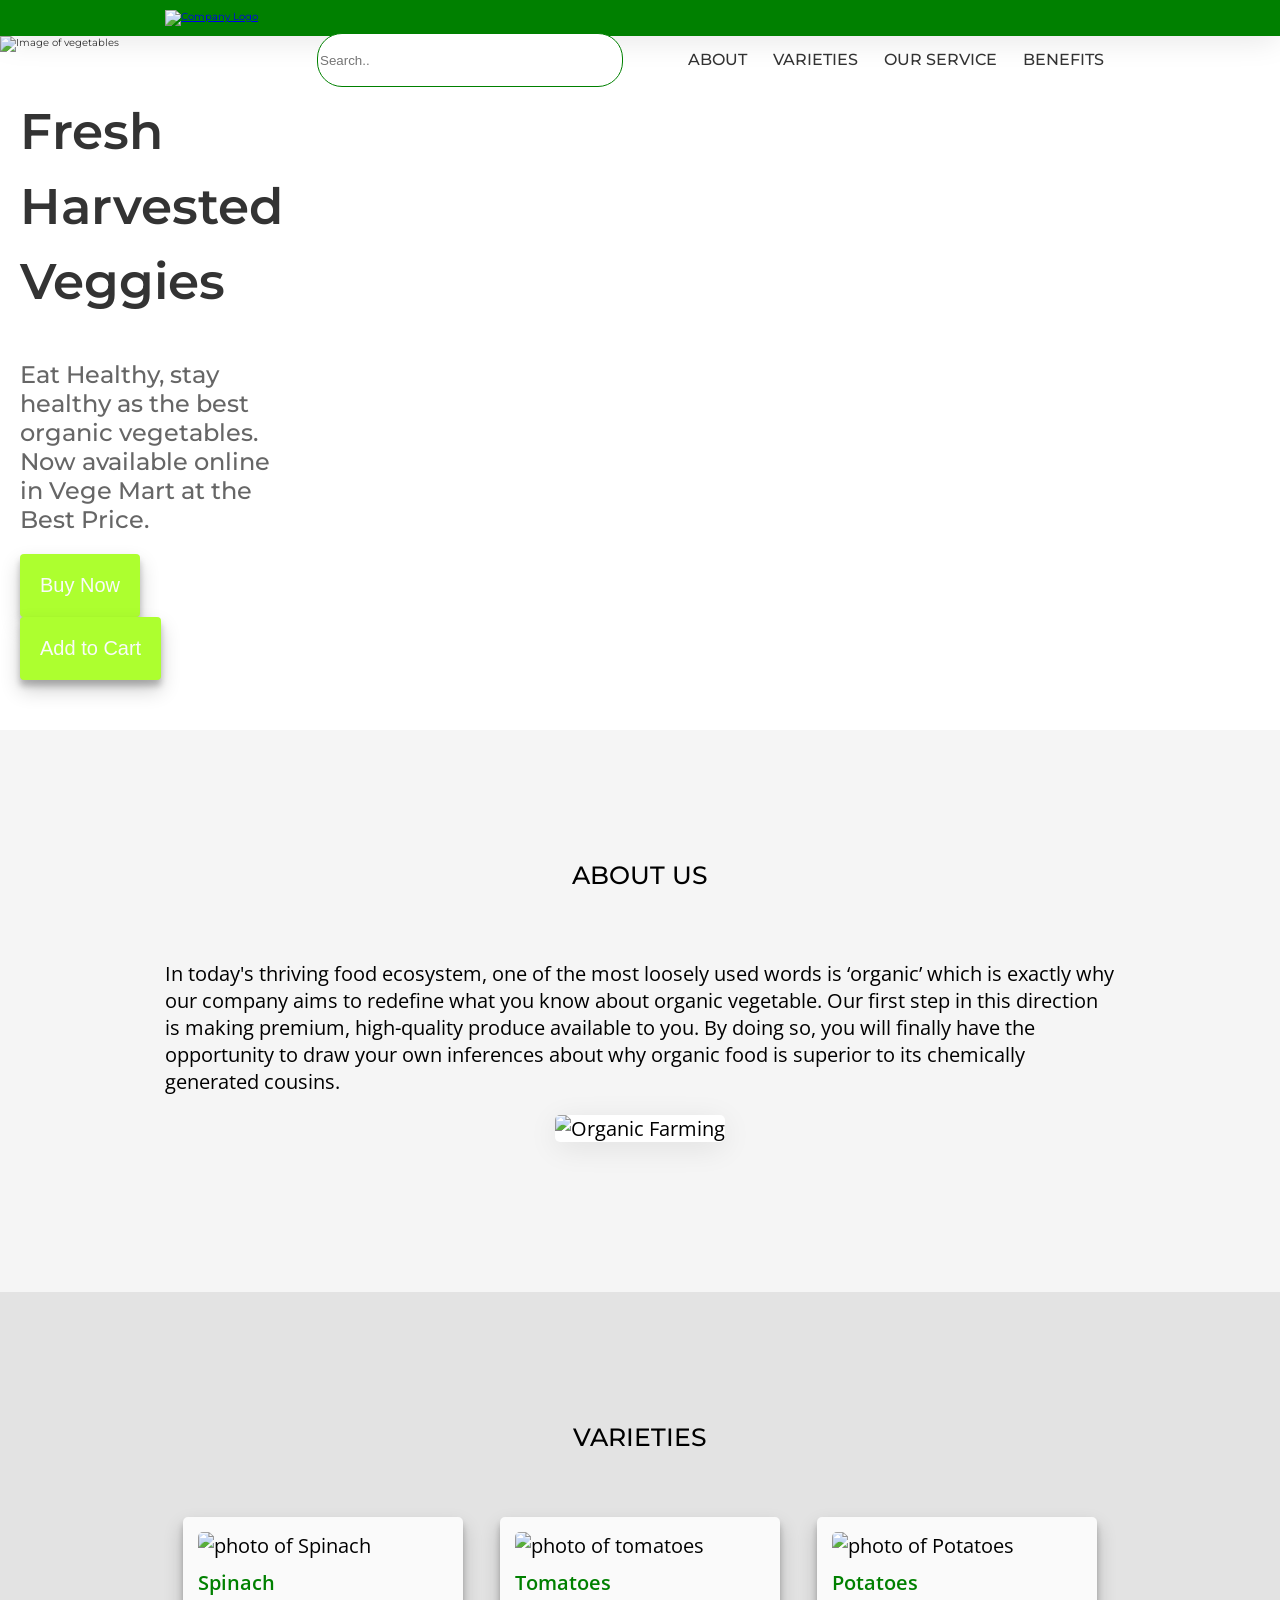
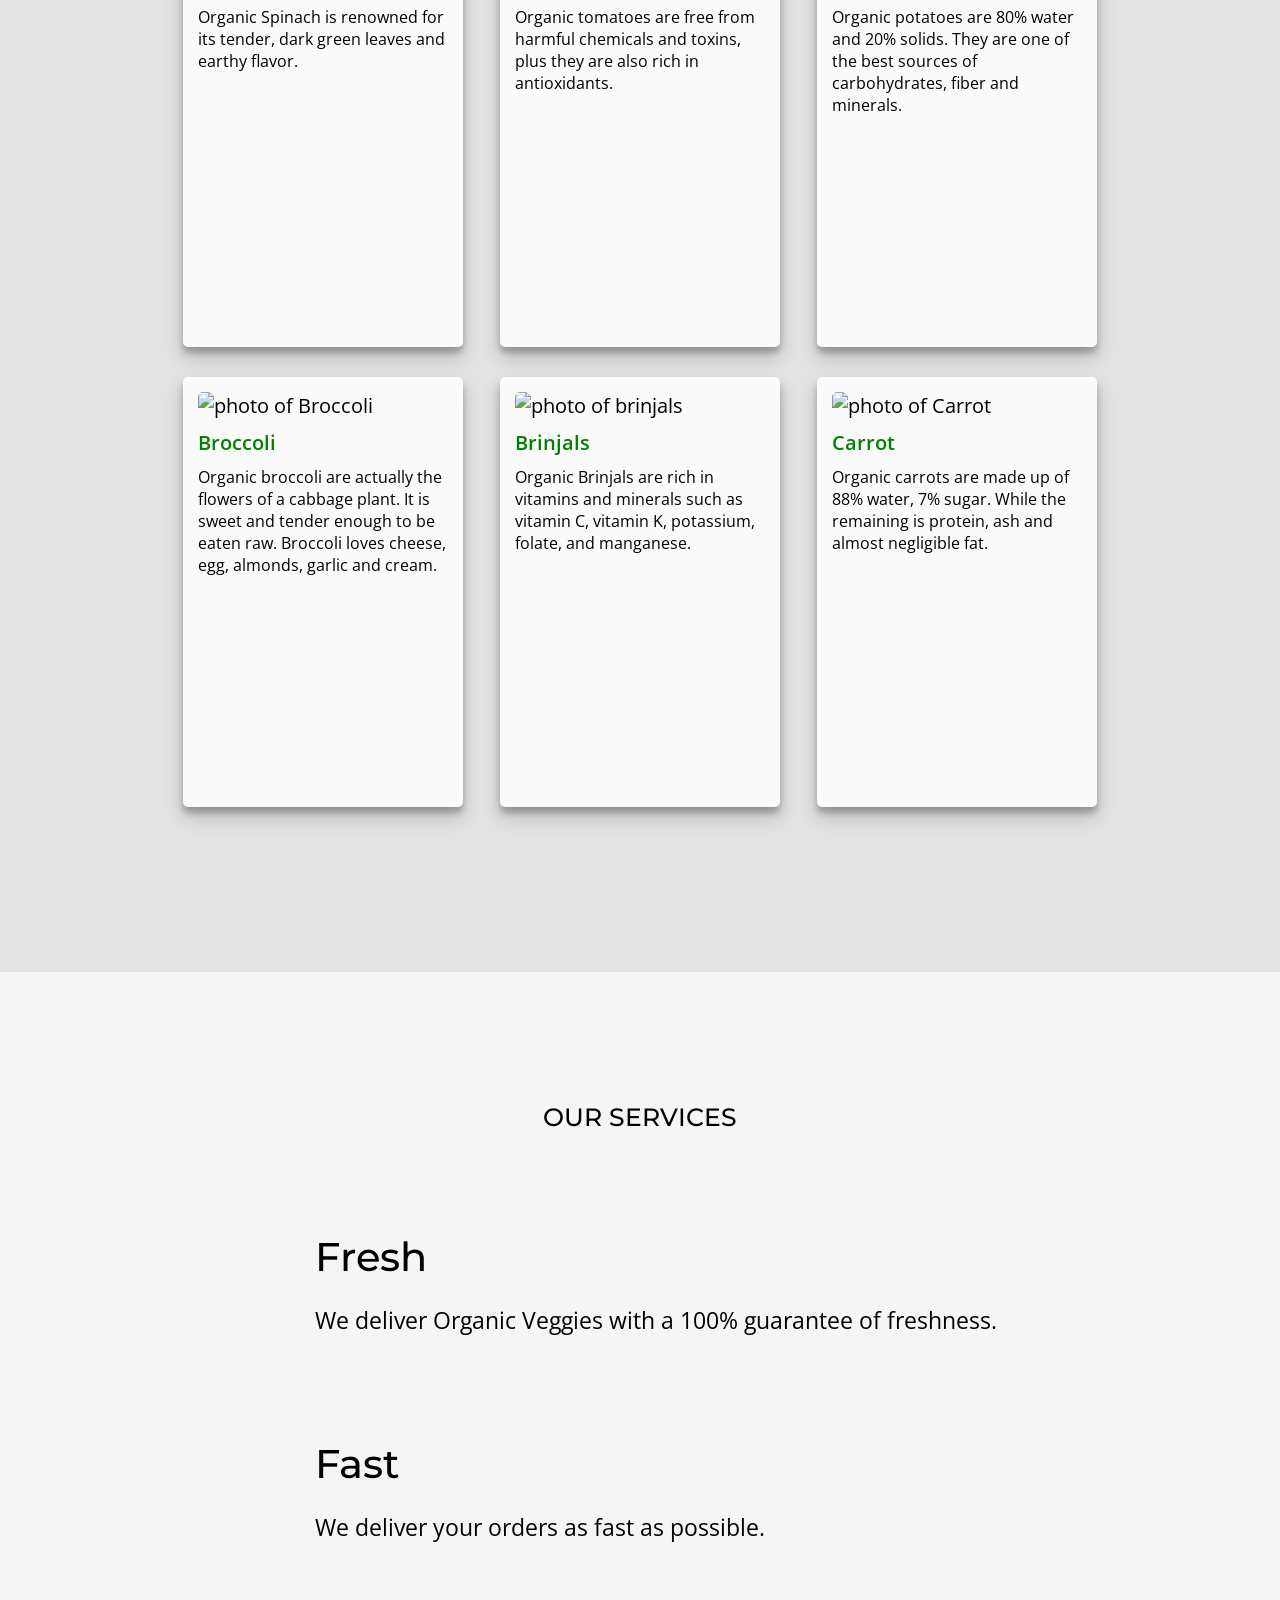
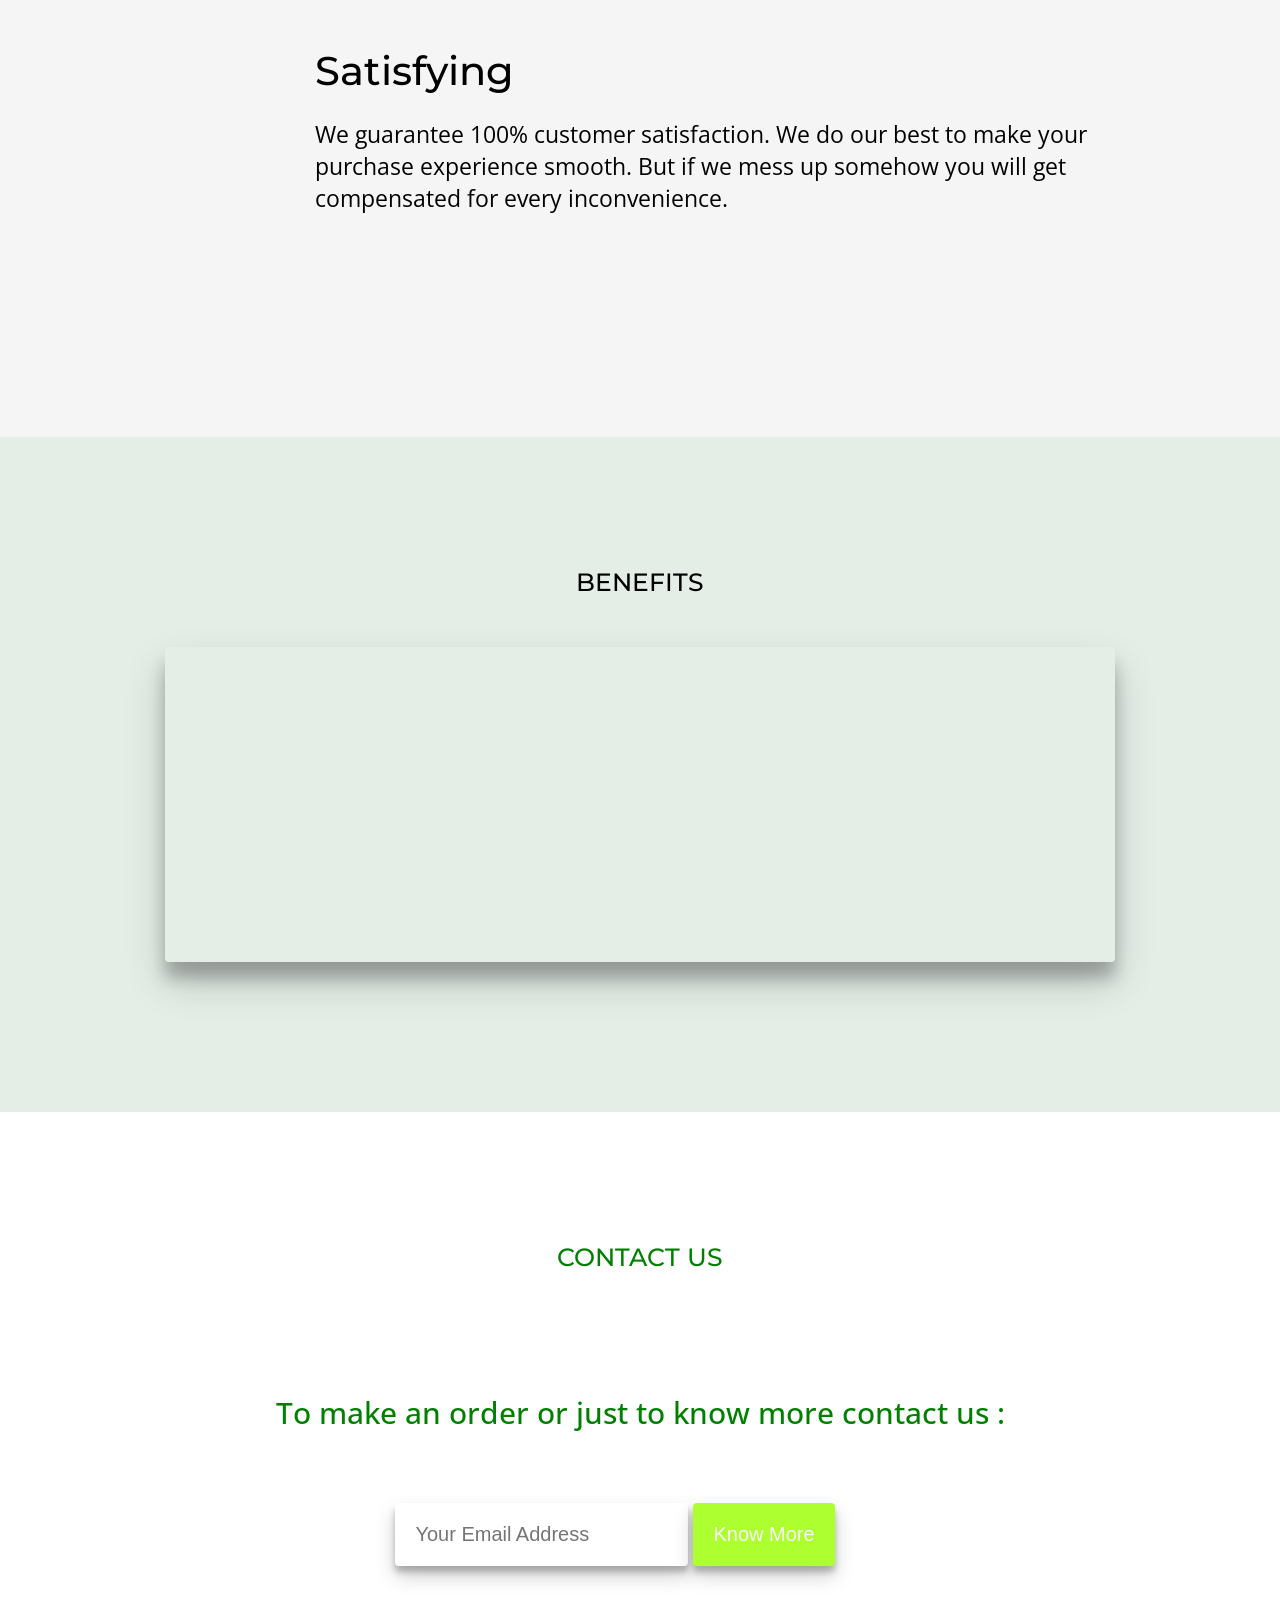
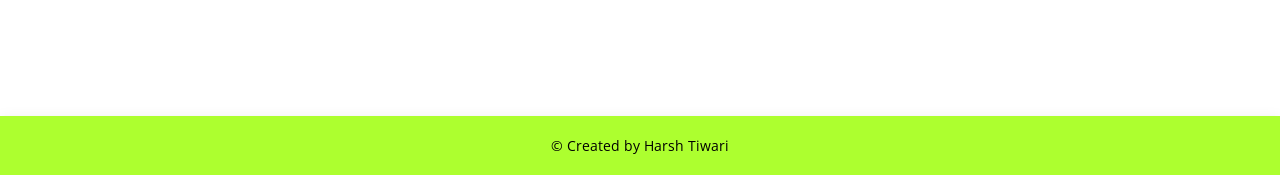
==== Landing page/index.html @ 514522a1 "Add files via upload" ====
<!DOCTYPE html>
<html lang="en">
  <head>
    <title>Organic Vegetable Shop Landing Page</title>
    <meta charset="UTF-8" />
    <meta name="viewport" content="width=device-width" />
    <link rel="stylesheet" href="style.css" />
  </head>
  <body>
    <header id="header">
      <div class="header-content-div">
        <a href="#home-sec">
          <img
            src="https://static.vecteezy.com/system/resources/previews/010/403/606/original/vegetable-logo-emblem-vintage-design-creative-idea-design-inspiration-free-vector.jpg"
            alt="Company Logo" 
            id="header-img"
        /></a>
        <nav id="nav-bar">
          <input type="text" placeholder="Search..">
          <a href="#about" class="nav-link">ABOUT</a>
          <a href="#varieties" class="nav-link">VARIETIES</a>
          <a href="#our-service" class="nav-link">OUR SERVICE</a>
          <a href="#benefits" class="nav-link">BENEFITS</a>
        </nav>
      </div>
    </header>
    <main>
      <section id="home-sec" class="flexible home-sec">
        <div class="eye-grabber-img">
          <img src="https://www.greenstation.co/cdn/shop/collections/Organic-Vegetables_Thumbnail_1200x1200.png?v=1539165326" alt="Image of vegetables" />
        </div>
        <div class="eye-grabber">
          <h1>Fresh Harvested Veggies </h1>
          <h2>
            Eat Healthy, stay healthy as the best organic vegetables. Now available online in Vege Mart at the Best Price.
          </h2>
          <button class="btn" onclick="window.location.href = '#contact';">
            Buy Now
          </button>
          <button class="btn" onclick="window.location.href = '#contact';">
           Add to Cart
          </button>
        </div>
      </section>
      <section id="about" class="sec-padding">
        <h3 class="section-heading">ABOUT US</h3>
        <div class="sec-content-div flexible">
          <p>
            In today's thriving food ecosystem, one of the most loosely used words is ‘organic’ which is exactly why our company aims to redefine what you know about organic  vegetable. Our first step in this direction is making premium, high-quality produce available to you. By doing so, you will finally have the opportunity to draw your own inferences about why organic food is superior to its chemically generated cousins.

          </p>
          <img src="https://gardenplannerwebsites.azureedge.net/blog/harvesting-basket-2x.jpg" alt="Organic Farming" />
        </div>
      </section>
      <section id="varieties" class="sec-padding">
        <h3 class="section-heading">VARIETIES</h3>
        <div class="sec-content-div flexible">
          <div class="tile">
            <img src="https://freshindiaorganics.com/cdn/shop/products/Spinach-Edited.jpg?v=1569230059" alt="photo of Spinach" />
            <h4>Spinach</h4>
            <p>
              Organic Spinach is renowned for its tender, dark green leaves and earthy flavor.
            </p>
          </div>
          <div class="tile">
            <img
              src="https://www.choiceofthewise.in/product-images/tomato.jpg/2229714000062911014/700x700"
              alt="photo of tomatoes"
            />
            <h4>Tomatoes</h4>
            <p>
              Organic tomatoes are free from harmful chemicals and toxins, plus they are also rich in antioxidants.
            </p>
          </div>
          <div class="tile">
            <img src="https://www.bigbasket.com/media/uploads/p/l/30004166_3-organic-potato.jpg" alt="photo of Potatoes" />
            <h4>Potatoes</h4>
            <p>
              Organic potatoes are 80% water and 20% solids. They are one of the best sources of carbohydrates, fiber and minerals.
            </p>
          </div>
          <div class="tile">
            <img src="https://5.imimg.com/data5/KS/ML/NT/SELLER-19082060/organic-broccoli.jpg" alt="photo of Broccoli" />
            <h4>Broccoli</h4>
            <p>
              Organic broccoli are actually the flowers of a cabbage plant. It is sweet and tender enough to be eaten raw. Broccoli loves cheese, egg, almonds, garlic and cream.
            </p>
          </div>
          <div class="tile">
            <img src="https://www.ayudaorganics.com/wp-content/uploads/2023/07/Organic-Brinjal-Small-Ravaiya.png" alt="photo of brinjals" />
            <h4>Brinjals</h4>
            <p>
              Organic Brinjals are rich in vitamins and minerals such as vitamin C, vitamin K, potassium, folate, and manganese.
            </p>
          </div>
          <div class="tile">
            <img src="https://www.avtmccormick.com/wp-content/uploads/2019/12/p9.jpg" alt="photo of Carrot" />
            <h4>Carrot</h4>
            <p>
              Organic carrots are made up of 88% water, 7% sugar. While the remaining is protein, ash and almost negligible fat. 
            </p>
          </div>
        </div>
      </section>
      <section id="our-service" class="sec-padding">
        <h3 class="section-heading">OUR SERVICES</h3>
        <div class="sec-content-div">
          <div class="bars">
            <div class="icon-container">
              <img src="https://i.ibb.co/w6H542X/Fresh.png" alt="" />
            </div>
            <div class="txt-container">
              <h5>Fresh</h5>
              <p>We deliver Organic Veggies with a 100% guarantee of freshness.</p>
            </div>
          </div>
          <div class="bars">
            <div class="icon-container">
              <img src="https://i.ibb.co/FKNq4Qr/delivered.png" alt="" />
            </div>
            <div class="txt-container">
              <h5>Fast</h5>
              <p>
                We deliver your orders as fast as possible.
              </p>
            </div>
          </div>
          <div class="bars">
            <div class="icon-container">
              <img src="https://i.ibb.co/HHQK1wV/happy.png" alt="" />
            </div>
            <div class="txt-container">
              <h5>Satisfying</h5>
              <p>
                We guarantee 100% customer satisfaction. We do our best to make
                your purchase experience smooth. But if we mess up somehow you
                will get compensated for every inconvenience.
              </p>
            </div>
          </div>
        </div>
      </section>
      <section id="benefits" class="sec-padding">
        <h3 class="section-heading">BENEFITS</h3>
        <div class="sec-content-div flexible">
          <iframe
            id="video"
            width="560"
            title="Benefits of Apple"
            height="315"
            src="https://www.youtube.com/embed/8LAFIDR56Sw"
            allow="accelerometer; autoplay; clipboard-write; encrypted-media; gyroscope; picture-in-picture"
            allowfullscreen
          ></iframe>
        </div>
      </section>
      <section class="sec-padding" id="contact">
        <h3 class="section-heading">CONTACT  US</h3>
        <div class="sec-content-div flexible">
          <h6>To make an order or just to know more contact us :</h6>
          <form
            id="form"
            action="https://www.freecodecamp.com/email-submit"
            method="POST"
          >
            <input
              type="email"
              name="email"
              id="email"
              placeholder="Your Email Address"
              required
            />
            <input type="submit" class="btn" id="submit" value="Know More" />
          </form>
        </div>
      </section>
    </main>
    <footer>
      &#169; Created by
      <a href="#">Harsh Tiwari</a>
    </footer>
  </body>
</html>
---- Landing page/style.css ----
@import url("https://fonts.googleapis.com/css2?family=Montserrat:ital,wght@0,400;0,500;0,600;0,800;1,600&display=swap");
@import url("https://fonts.googleapis.com/css2?family=Open+Sans:wght@400;600;700&display=swap");
:root {
  font-size: 10px;
  font-family: "Open Sans", sans-serif;
  margin: 0;
  padding: 0;
  box-sizing: border-box;
  scroll-behavior: smooth;
}
body {
  margin: 0;
  padding: 0;
}
#header {
  height: max-content;
  font-family: "Montserrat", sans-serif;
  width: 100%;
  background-color:green;
  padding: 1rem 0;
  position: sticky;
  z-index: 99;
  top: 0;
  left: 0;
  box-shadow: 0 6px 31px -2px rgba(0, 0, 0, 0.1);
}
@media (max-width: 800px) {
  #header {
    text-align: center;
    height: auto;
  }
}
.header-content-div {
  max-width: 95rem;
  width: auto;
  margin: 0 auto;
}
@media (max-width: 991px) {
  .header-content-div {
    max-width: 75rem;
  }
}
#header-img {
  height: 10rem;
  width: 10rem;
}
@media (max-width: 800px) {
  #header-img {
    height: 4rem;
  }
}
nav {
  position: relative;
  top: 0.8rem;
  float: right;
  font-size: 1.6rem;
  font-weight: 500;
  padding: 1.5rem 0;
}
@media (max-width: 800px) {
  nav {
    position: static;
    float: none;
    font-size: 1.4rem;
    padding: 0.5rem 1rem;
  }
}
nav input[type=text] {
    border: 1px solid green; 
    margin-right: 50px;
    width:300px; 
    height:50px;
  
  border-radius: 25px;
  }
.nav-link {
  text-decoration: none;
  color: #333;
  margin: 0 0.5rem;
  padding: 0 0.6rem;
  transition: border-bottom 0.2s;
}
@media (max-width: 475px) {
  .nav-link {
    margin: 0 0.2rem;
    padding: 0 0.2rem;
    font-size: 1.2rem;
  }
}
.nav-link:hover {
  color: green;
  border-bottom: 2px solid green;
}
.nav-link:active {
  color:green;
}
.flexible {
  display: flex;
  flex-flow: row wrap;
  justify-content: center;
  align-content: center;
  text-align: center;
}
.home-sec {
  font-family: "Montserrat", sans-serif;
  background-color: #ffffff;
  text-align: start;
  min-height: 60rem;
  height: auto;
  margin: 0 auto 5rem auto;
  justify-content: start;
  max-width: 95rem;
  color: #333;
}
@media (max-width: 800px) {
  .home-sec {
    flex-flow: column wrap;
    max-width: 100%;
  }
}
.eye-grabber {
  flex: 1;
  padding: 0 2rem;
}
@media (max-width: 800px) {
  .eye-grabber {
    max-width: max-content;
    padding-bottom: 8rem;
  }
}
.eye-grabber h1 {
  font-size: 5rem;
  line-height: 1.5;
  font-weight: 600;
}
.eye-grabber h2 {
  font-size: 2.4rem;
  font-weight: 500;
  color: #666;
}
.eye-grabber-img {
  flex: 1;
}
@media (max-width: 800px) {
  .eye-grabber-img {
    width: 100%;
  }
}
.eye-grabber-img img {
  max-width: 100%;
}
.btn {
  border: none;
  font-size: 2rem;
  border-radius: 0.4rem;
  padding: 2rem;
  background-color: greenyellow;
  color: #fafafa;
  outline: 0;
  box-shadow: 0 10px 20px rgba(0, 0, 0, 0.19), 0 6px 6px rgba(0, 0, 0, 0.23);
  transition: all 0.2s;
  margin-right: 50px;
}

.btn:hover {
  background-color:green;
  cursor: pointer;
}
.btn:active {
  transform: scale(0.9);
}
.section-heading {
  font-size: 2.5rem;
  font-family: "Montserrat", sans-serif;
  font-weight: 500;
  line-height: 1.2;
  margin: 0;
  padding: 5rem 0 5rem 0;
  text-align: center;
}
.sec-content-div {
  font-size: 2rem;
  text-align: start;
  padding: 0 2rem 5rem 2rem;
  width: auto;
  justify-content: space-around;
  max-width: 95rem;
  margin: 0 auto;
}
.sec-padding {
  padding: 8rem 0 10rem 0;
}
#about {
  background-color: whitesmoke;
}
#about img {
  max-width: 100%;
  height: auto;
  background-color: white;
  border-radius: 0.5rem;
  box-shadow: 0 6px 31px -2px rgba(0, 0, 0, 0.1);
}
#varieties {
  background-color: #e3e3e3;
}
.tile {
  background-color: #fafafa;
  height: 40rem;
  width: 25rem;
  box-shadow: 0 10px 20px rgba(0, 0, 0, 0.19), 0 6px 6px rgba(0, 0, 0, 0.23);
  border-radius: 0.5rem;
  transition: all 0.2s;
  padding: 1.5rem;
  margin: 1.5rem;
}
@media (max-width: 680px) {
  .tile {
    width: auto;
    max-width: 100%;
    min-width: 20rem;
    margin: 1.5rem auto;
    height: auto;
  }
}
.tile img {
  width: 100%;
  max-width: 48rem;
  border-radius: 0.5rem;
}
.tile h4 {
  font-size: 2rem;
  font-weight: 600;
  padding: 1rem 0;
  color: green;
  margin: 0;
}
.tile p {
  font-size: 1.6rem;
  padding: 0;
  margin: 0;
}
.tile:hover {
  transform: scale(1.05);
  box-shadow: 0 20px 40px rgba(0, 0, 0, 0.19), 0 16px 16px rgba(0, 0, 0, 0.23);
}
#our-service {
  background-color: whitesmoke;
}
.bars {
  height: max-content;
  display: flex;
  flex-flow: row wrap;
  justify-content: space-between;
  align-content: flex-start;
  margin: 2rem;
  width: 100%;
}
@media (max-width: 990px) {
  .bars {
    flex-flow: column wrap;
  }
  .icon-container {
    margin: 0 2.5rem;
  }
}
.bars .icon-container {
  max-width: 10rem;
  flex: 1;
}
.icon-container img {
  max-height: 100%;
  max-width: 100%;
}
.bars .txt-container {
  flex: 2;
  padding: 3rem;
}
.txt-container h5 {
  font-size: 4rem;
  font-weight: 500;
  padding: 0;
  margin: 0;
  font-family: "Montserrat", sans-serif;
}
.txt-container p {
  font-size: 2.3rem;
}
#benefits {
  background-color: rgb(228, 238, 231);
}
#benefits iframe {
  outline: 0;
  border: none;
  width:100%;
  border-radius: 0.4rem;
  box-shadow: 0 20px 40px rgba(0, 0, 0, 0.19), 0 16px 16px rgba(0, 0, 0, 0.23);
}
#contact {
  background-color:white;
  color: green
}
#contact h6 {
  font-size: 3rem;
  font-weight: 500;
}
input[type="email"] {
  border: none;
  outline: 0;
  font-size: 2rem;
  border-radius: 0.4rem;
  box-shadow: 0 10px 20px rgba(0, 0, 0, 0.19), 0 6px 6px rgba(0, 0, 0, 0.23);
  padding: 2rem;
}
@media (max-width: 520px) {
  #contact h6 {
    font-size: 2rem;
  }
  #contact input[type="submit"],
  #contact input[type="email"] {
    margin: 1rem 1rem 0 1rem;
  }
}
footer {
  font-size: 1.4rem;
  background-color: greenyellow;
  text-align: center;
  padding: 2rem;
  box-shadow: 0 10px 20px rgba(0, 0, 0, 0.19), 0 6px 6px rgba(0, 0, 0, 0.23);
  color: black;
}
footer a {
  color:black;
  text-decoration: none;
}
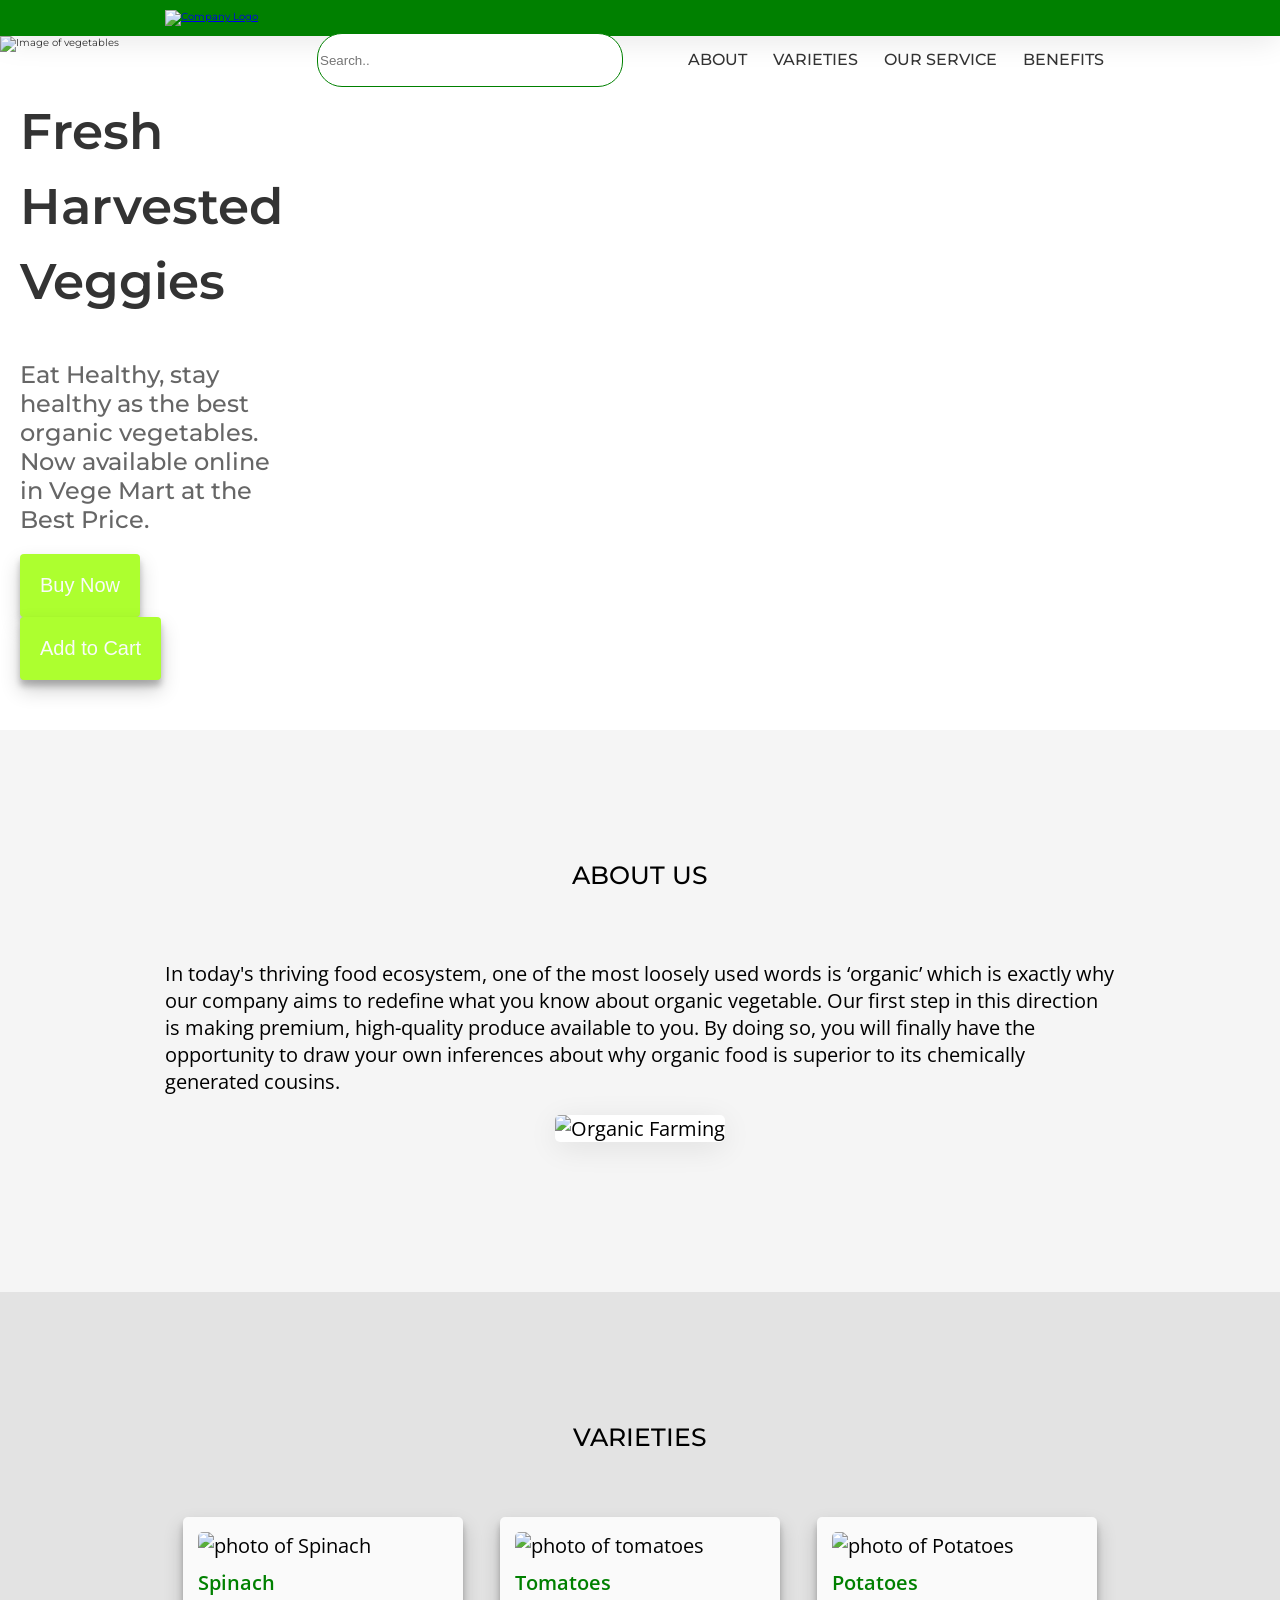
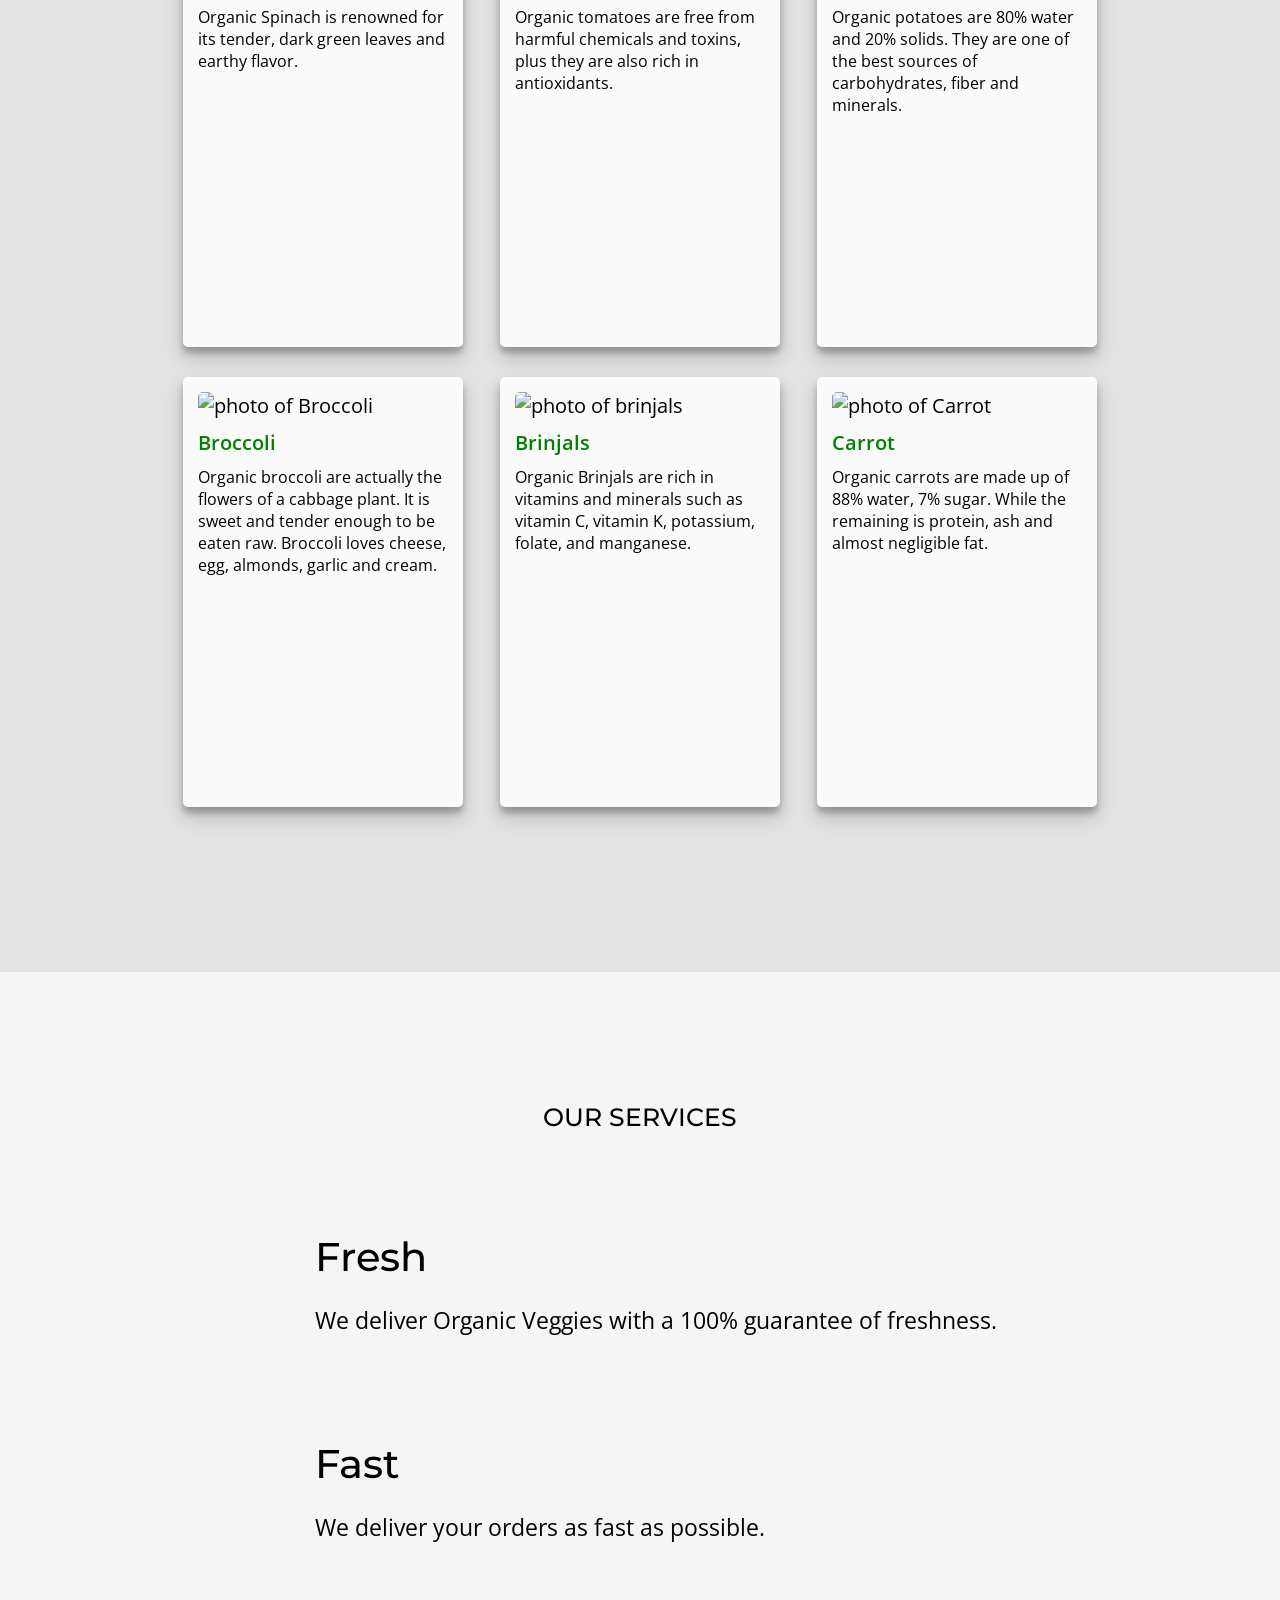
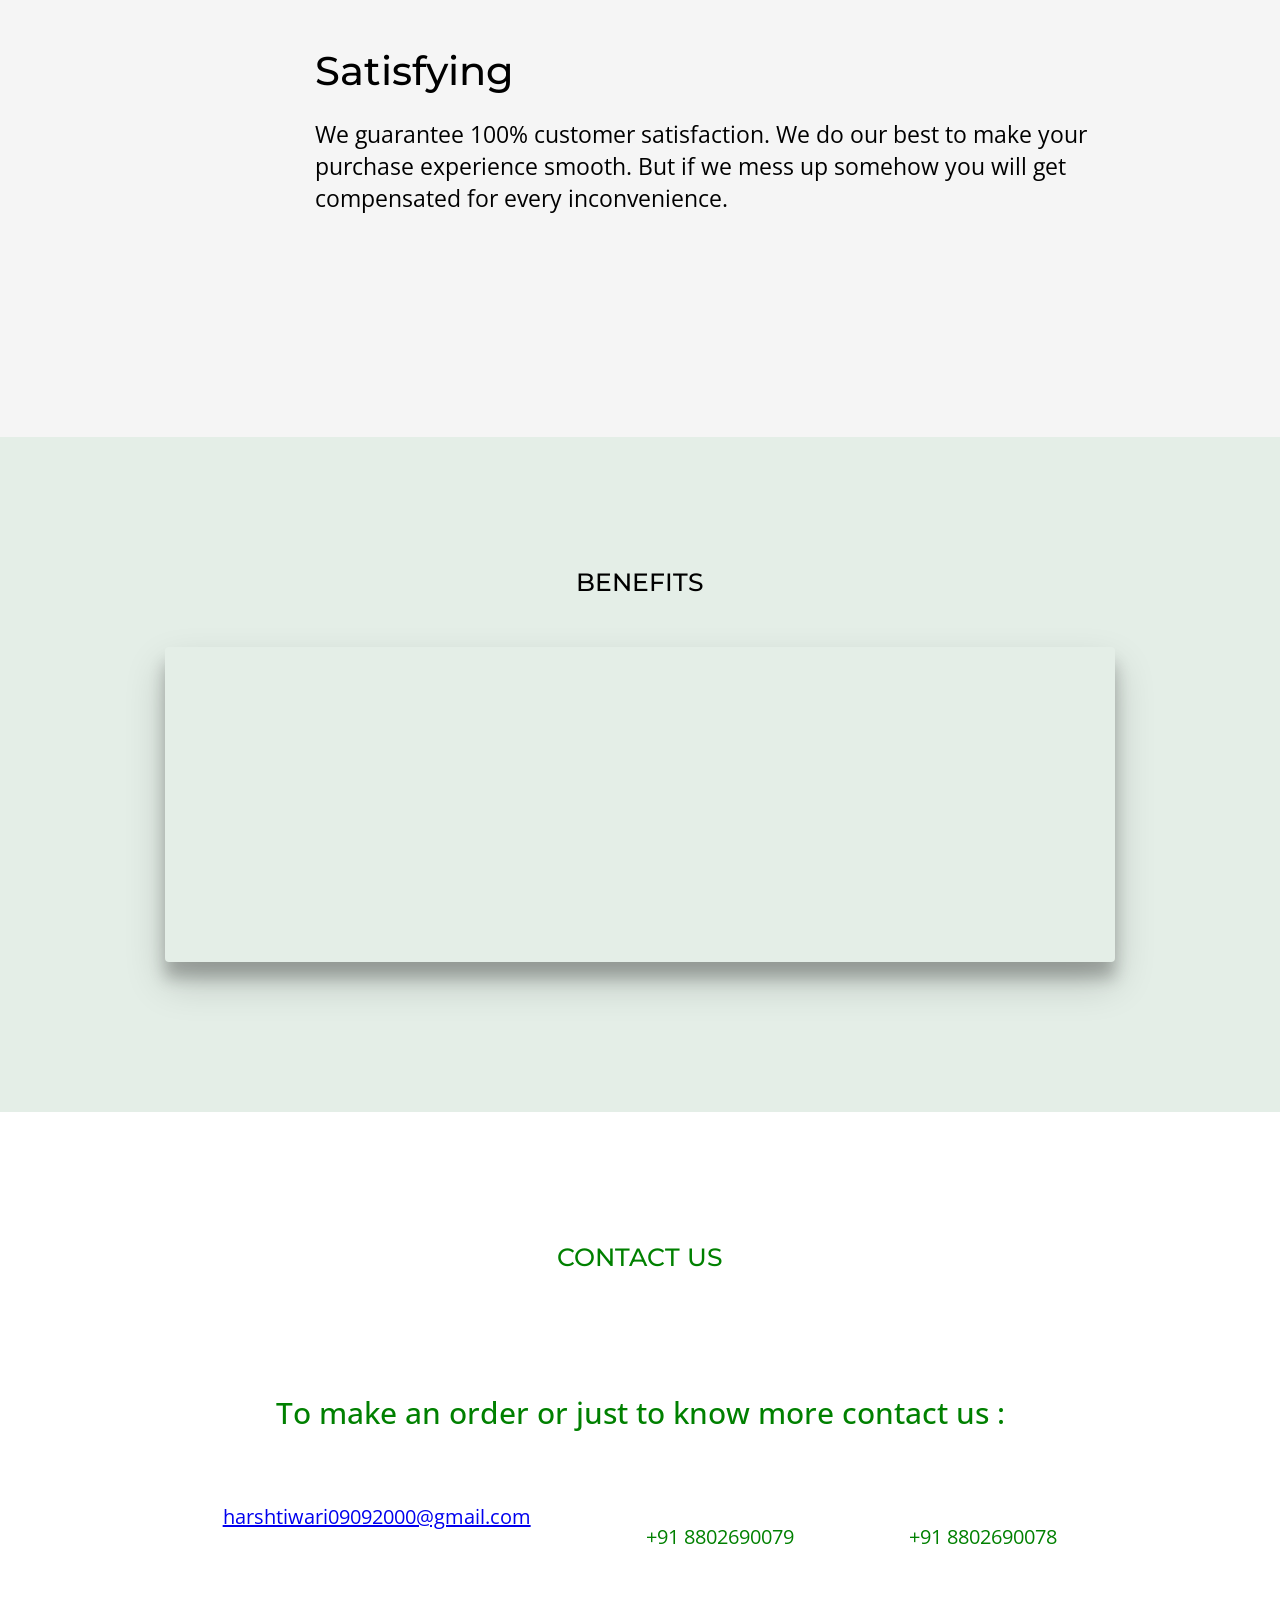
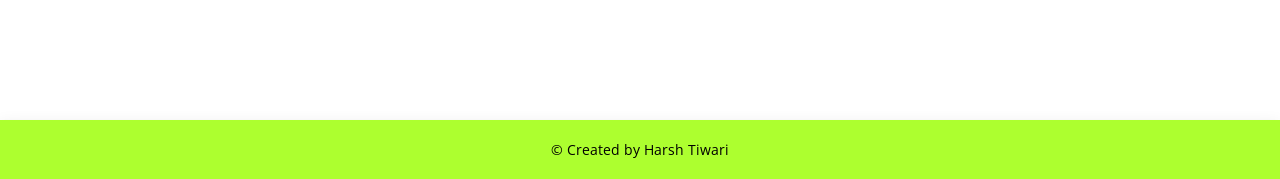
==== commit b06d4699: "Update index.html" ====
--- a/Landing page/index.html
+++ b/Landing page/index.html
@@ -158,20 +158,9 @@
         <h3 class="section-heading">CONTACT  US</h3>
         <div class="sec-content-div flexible">
           <h6>To make an order or just to know more contact us :</h6>
-          <form
-            id="form"
-            action="https://www.freecodecamp.com/email-submit"
-            method="POST"
-          >
-            <input
-              type="email"
-              name="email"
-              id="email"
-              placeholder="Your Email Address"
-              required
-            />
-            <input type="submit" class="btn" id="submit" value="Know More" />
-          </form>
+          <a class="text-indigo-500" href="mailto:harshtiwari09092000@gmail.com?subject=Contact Me%20">harshtiwari09092000@gmail.com</a>
+          <p>  +91 8802690079</p>
+          <p>  +91 8802690078</p>
         </div>
       </section>
     </main>
@@ -180,4 +169,4 @@
       <a href="#">Harsh Tiwari</a>
     </footer>
   </body>
-</html>+</html>
